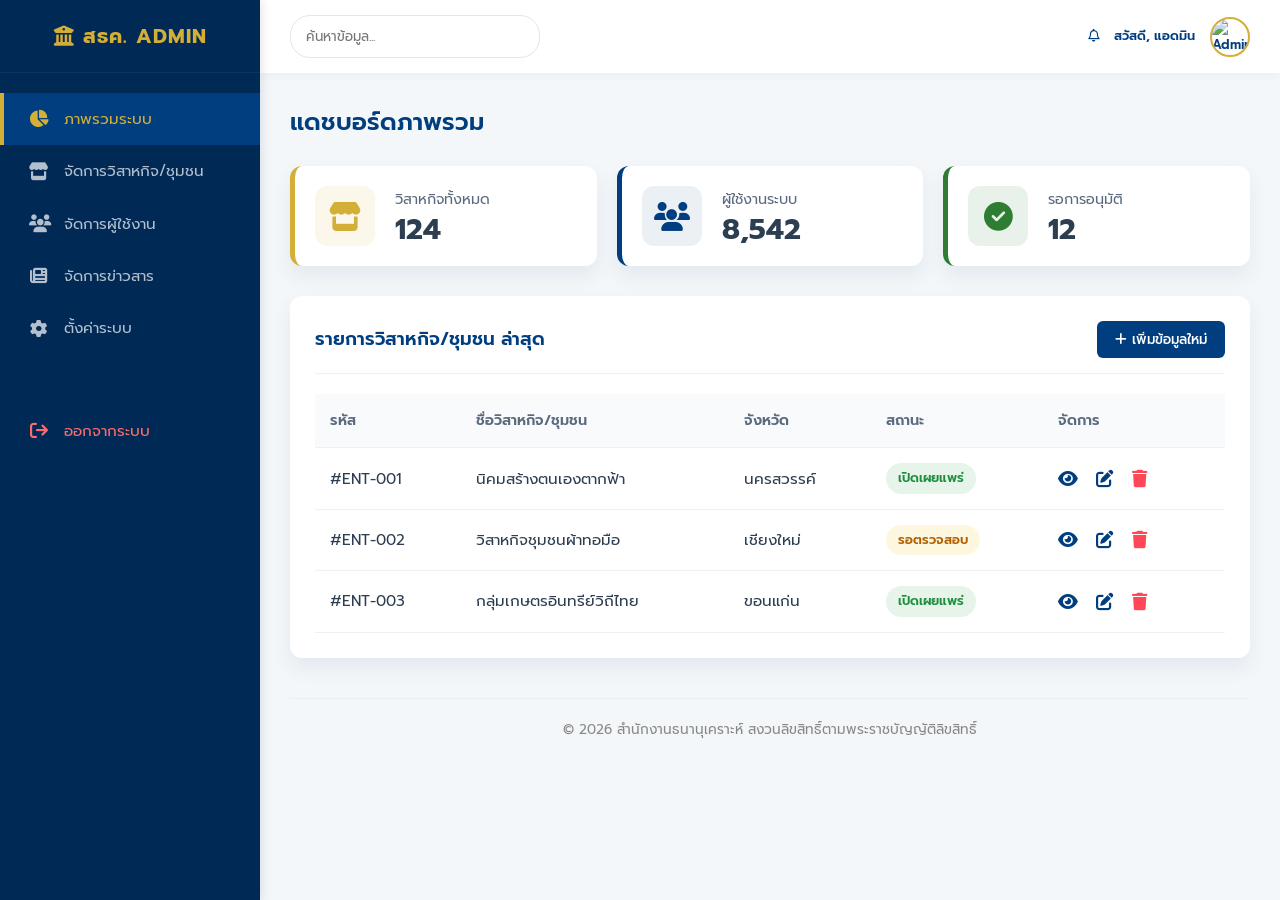
==== admin-dashboard.html @ c17fd08b "V3 ปรับหน้าให้ดูดีขึ้น เพิ่มหน้า Login เพิ่มหน้า admin" ====
<!DOCTYPE html>
<html lang="th">
<head>
    <meta charset="UTF-8">
    <meta name="viewport" content="width=device-width, initial-scale=1.0">
    <title>ระบบหลังบ้าน - สำนักงานธนานุเคราะห์</title>
    <link href="https://fonts.googleapis.com/css2?family=Prompt:wght@300;400;500;600;700&display=swap" rel="stylesheet">
    <link rel="stylesheet" href="https://cdnjs.cloudflare.com/ajax/libs/font-awesome/6.4.0/css/all.min.css">
    <link rel="stylesheet" href="style.css">
</head>
<body class="admin-body">

    <aside class="admin-sidebar">
        <div class="admin-brand">
            <i class="fa-solid fa-building-columns"></i> สธค. ADMIN
        </div>
        <nav class="admin-nav">
            <a href="#" class="active"><i class="fa-solid fa-chart-pie"></i> ภาพรวมระบบ</a>
            <a href="#"><i class="fa-solid fa-store"></i> จัดการวิสาหกิจ/ชุมชน</a>
            <a href="#"><i class="fa-solid fa-users"></i> จัดการผู้ใช้งาน</a>
            <a href="#"><i class="fa-solid fa-newspaper"></i> จัดการข่าวสาร</a>
            <a href="#"><i class="fa-solid fa-gear"></i> ตั้งค่าระบบ</a>
            <a href="index.html" style="margin-top: 50px; color: #ff6b6b;"><i class="fa-solid fa-arrow-right-from-bracket"></i> ออกจากระบบ</a>
        </nav>
    </aside>

    <main class="admin-main">
        
        <header class="admin-header">
            <div class="admin-search">
                <input type="text" placeholder="ค้นหาข้อมูล...">
            </div>
            <div class="admin-profile">
                <span><i class="fa-regular fa-bell"></i></span>
                <span>สวัสดี, แอดมิน</span>
                <img src="https://via.placeholder.com/150" alt="Admin Profile">
            </div>
        </header>

        <div class="admin-content">
            <h1 class="admin-page-title">แดชบอร์ดภาพรวม</h1>

            <div class="dash-cards">
                <div class="dash-card gold">
                    <div class="dash-card-icon">
                        <i class="fa-solid fa-store"></i>
                    </div>
                    <div class="dash-card-info">
                        <h4>วิสาหกิจทั้งหมด</h4>
                        <h2>124</h2>
                    </div>
                </div>
                
                <div class="dash-card">
                    <div class="dash-card-icon">
                        <i class="fa-solid fa-users"></i>
                    </div>
                    <div class="dash-card-info">
                        <h4>ผู้ใช้งานระบบ</h4>
                        <h2>8,542</h2>
                    </div>
                </div>

                <div class="dash-card green">
                    <div class="dash-card-icon">
                        <i class="fa-solid fa-check-circle"></i>
                    </div>
                    <div class="dash-card-info">
                        <h4>รอการอนุมัติ</h4>
                        <h2>12</h2>
                    </div>
                </div>
            </div>

            <div class="admin-panel">
                <div class="admin-panel-header">
                    <h3 class="admin-panel-title">รายการวิสาหกิจ/ชุมชน ล่าสุด</h3>
                    <button class="btn-primary"><i class="fa-solid fa-plus"></i> เพิ่มข้อมูลใหม่</button>
                </div>
                
                <table class="admin-table">
                    <thead>
                        <tr>
                            <th>รหัส</th>
                            <th>ชื่อวิสาหกิจ/ชุมชน</th>
                            <th>จังหวัด</th>
                            <th>สถานะ</th>
                            <th>จัดการ</th>
                        </tr>
                    </thead>
                    <tbody>
                        <tr>
                            <td>#ENT-001</td>
                            <td>นิคมสร้างตนเองตากฟ้า</td>
                            <td>นครสวรรค์</td>
                            <td><span class="status-badge status-active">เปิดเผยแพร่</span></td>
                            <td class="action-links">
                                <a href="#" title="ดูรายละเอียด"><i class="fa-solid fa-eye"></i></a>
                                <a href="#" title="แก้ไข"><i class="fa-solid fa-pen-to-square"></i></a>
                                <a href="#" title="ลบ" style="color: #ff4757;"><i class="fa-solid fa-trash"></i></a>
                            </td>
                        </tr>
                        <tr>
                            <td>#ENT-002</td>
                            <td>วิสาหกิจชุมชนผ้าทอมือ</td>
                            <td>เชียงใหม่</td>
                            <td><span class="status-badge status-pending">รอตรวจสอบ</span></td>
                            <td class="action-links">
                                <a href="#" title="ดูรายละเอียด"><i class="fa-solid fa-eye"></i></a>
                                <a href="#" title="แก้ไข"><i class="fa-solid fa-pen-to-square"></i></a>
                                <a href="#" title="ลบ" style="color: #ff4757;"><i class="fa-solid fa-trash"></i></a>
                            </td>
                        </tr>
                        <tr>
                            <td>#ENT-003</td>
                            <td>กลุ่มเกษตรอินทรีย์วิถีไทย</td>
                            <td>ขอนแก่น</td>
                            <td><span class="status-badge status-active">เปิดเผยแพร่</span></td>
                            <td class="action-links">
                                <a href="#" title="ดูรายละเอียด"><i class="fa-solid fa-eye"></i></a>
                                <a href="#" title="แก้ไข"><i class="fa-solid fa-pen-to-square"></i></a>
                                <a href="#" title="ลบ" style="color: #ff4757;"><i class="fa-solid fa-trash"></i></a>
                            </td>
                        </tr>
                    </tbody>
                </table>
            </div>

            <div style="text-align: center; padding-top: 20px; border-top: 1px solid #eee; margin-top: 40px; color: #888; font-size: 0.85rem;">
                &copy; 2026 สำนักงานธนานุเคราะห์ สงวนลิขสิทธิ์ตามพระราชบัญญัติลิขสิทธิ์
            </div>

        </div>
    </main>

</body>
</html>
---- style.css ----
/* style.css - V.2 Enhanced Design */

/* --- 1. Variables & Global Setup --- */
:root {
    /* Professional & Trustworthy Palette */
    --main-blue: #003e80;    /* Deeper, more corporate blue */
    --dark-blue: #002a55;    /* Darker shade for footer/contrast */
    --accent-gold: #d4af37;  /* Metallic gold instead of bright yellow */
    --accent-hover: #b39224; /* Darker gold for hover states */
    
    --text-dark: #2c3e50;    /* Soft dark gray instead of pure black */
    --text-gray: #5a6a7e;    /* Medium gray for secondary text */
    --light-bg: #f4f7f9;     /* Very light blue-gray background */
    --white: #ffffff;
    
    /* Shadows & Radius */
    --card-shadow: 0 10px 20px rgba(0, 62, 128, 0.08);
    --hover-shadow: 0 15px 30px rgba(0, 62, 128, 0.15);
    --border-radius: 12px;
}

html {
    font-size: 100%; /* Base size for rem calculation */
    scroll-behavior: smooth;
    transition: font-size 0.3s ease;
}

* {
    margin: 0;
    padding: 0;
    box-sizing: border-box;
}

body {
    font-family: 'Prompt', sans-serif;
    background-color: var(--light-bg);
    display: flex;
    flex-direction: column;
    min-height: 100vh;
    font-size: 1rem;
    color: var(--text-dark);
    line-height: 1.6; /* Improved readability */
}

a { 
    text-decoration: none; 
    transition: all 0.3s ease;
}
ul { list-style: none; }
img { max-width: 100%; height: auto; }

/* --- 2. Grid System & Utilities --- */
.container {
    max-width: 1200px;
    margin: 0 auto;
    padding: 0 20px; /* Increased padding */
    width: 100%;
}

.row-12 {
    display: grid;
    grid-template-columns: repeat(12, 1fr);
    gap: 30px; /* Increased gap for better spacing */
}

/* Column Utilities */
.col-3 { grid-column: span 3; }
.col-4, .col-md-4 { grid-column: span 4; }
.col-8 { grid-column: span 8; }
.col-12 { grid-column: span 12; }

@media (max-width: 992px) {
     /* Tablet adjustments */
    .col-md-4 { grid-column: span 6; }
}

@media (max-width: 768px) {
    /* Mobile adjustments */
    .col-3, .col-4, .col-md-4, .col-8 { grid-column: span 12; }
    
    .title-left { 
        text-align: left !important; 
        margin-bottom: 15px; 
        border-bottom: 2px solid var(--accent-gold); 
        padding-bottom: 15px; 
    }
}

/* --- 3. Header & Navigation --- */
header { 
    background-color: var(--dark-blue); 
    color: rgba(255,255,255,0.8); 
    padding: 10px 0; 
    font-size: 0.8rem; 
    font-weight: 300;
}

.top-header-flex, .top-bar-flex {
    display: flex;
    justify-content: flex-end; 
    align-items: center;
    gap: 20px; 
}

/* Font Resizer Buttons - Cleaner Look */
.font-resizer {
    display: inline-flex;
    gap: 8px;
    background: rgba(255,255,255,0.08);
    padding: 4px 10px;
    border-radius: 20px;
    align-items: center;
}

.font-resizer span { margin-right: 5px; color: rgba(255,255,255,0.6); }

.font-resizer button {
    background: transparent;
    border: 1px solid rgba(255,255,255,0.3);
    color: white;
    cursor: pointer;
    font-family: 'Prompt', sans-serif;
    width: 26px;
    height: 26px;
    border-radius: 50%; /* Circular buttons */
    display: flex;
    align-items: center;
    justify-content: center;
    font-size: 0.75rem;
    transition: 0.2s;
}

.font-resizer button:hover {
    background-color: var(--accent-gold);
    color: var(--dark-blue);
    border-color: var(--accent-gold);
    font-weight: bold;
}

.main-header { 
    background-color: var(--white); 
    padding: 20px 0; 
    box-shadow: 0 4px 15px rgba(0,0,0,0.05); /* Softer shadow */
    position: relative;
    z-index: 10;
}

.header-flex { display: flex; justify-content: space-between; align-items: center; }

.login-btn { 
    background-color: var(--accent-gold); 
    padding: 10px 25px; 
    border-radius: 30px; /* Pill shape */
    color: var(--dark-blue); 
    font-weight: 600; 
    font-size: 1rem;
    box-shadow: 0 4px 10px rgba(212, 175, 55, 0.3);
}
.login-btn:hover { 
    background-color: var(--accent-hover); 
    transform: translateY(-2px);
    box-shadow: 0 6px 15px rgba(212, 175, 55, 0.4);
}

/* Hero Section with Overlay */
.hero {
    position: relative;
    height: 380px;
}

.hero img { 
    width: 100%; 
    height: 100%; 
    object-fit: cover; 
    display: block;
}

/* Adding a dark overlay to make it look premium */
.hero::after {
    content: '';
    position: absolute;
    top: 0; left: 0; right: 0; bottom: 0;
    background: linear-gradient(to bottom, rgba(0,42,85,0.4), rgba(0,42,85,0.1));
}

.breadcrumb {
    text-align: center;
    padding: 20px 0;
    background: var(--white);
    border-bottom: 1px solid #eee;
    margin-bottom: 50px;
    font-size: 0.95rem;
    color: var(--text-gray);
    box-shadow: 0 2px 5px rgba(0,0,0,0.03);
}
.breadcrumb a { color: var(--main-blue); font-weight: 600; }
.breadcrumb a:hover { color: var(--accent-gold); }
.breadcrumb span.current {
    color: var(--text-dark);
    font-weight: normal;
}

/* --- 4. Content Components (Index Page) --- */
main { padding-bottom: 60px; }

.section-title {
    color: var(--main-blue);
    margin-bottom: 35px;
    font-size: 1.75rem; 
    font-weight: 600;
    position: relative;
    padding-bottom: 15px;
}
/* Decorative underline instead of left border */
.section-title::after {
    content: '';
    position: absolute;
    bottom: 0;
    left: 0;
    width: 60px;
    height: 4px;
    background: var(--accent-gold);
    border-radius: 2px;
}

.card {
    background: var(--white);
    border-radius: var(--border-radius);
    overflow: hidden;
    box-shadow: var(--card-shadow);
    display: flex;
    flex-direction: column;
    transition: all 0.4s ease;
    border: none; /* Removed border for cleaner look */
    height: 100%;
}

.card:hover { 
    transform: translateY(-8px); 
    box-shadow: var(--hover-shadow); 
}

.card-img-wrapper {
    height: 220px;
    overflow: hidden;
}

.card-img { 
    width: 100%; 
    height: 100%; 
    object-fit: cover; 
    transition: transform 0.5s ease;
}
.card:hover .card-img { transform: scale(1.08); }

.card-content { 
    padding: 25px; 
    flex-grow: 1; 
    display: flex;
    flex-direction: column;
    justify-content: space-between;
    border-top: 3px solid var(--accent-gold); /* Top accent border */
}

.card-title { 
    font-size: 1.25rem; 
    margin-bottom: 20px; 
    color: var(--main-blue); 
    font-weight: 600; 
    line-height: 1.4;
}

.read-more { 
    display: inline-block;
    color: var(--main-blue); 
    font-weight: 600; 
    font-size: 0.9rem; 
    padding: 8px 0;
    position: relative;
}

.read-more span { margin-left: 5px; transition: margin 0.3s; }
.read-more:hover { color: var(--accent-gold); }
.read-more:hover span { margin-left: 10px; }

/* --- 5. Content Components (Detail Page / Page2) --- */
.content-section { margin-bottom: 50px; }

.title-left {
    color: var(--main-blue);
    font-size: 1.5rem;
    font-weight: 700;
    text-align: right;
    padding-right: 30px;
    line-height: 1.4;
    border-right: 3px solid rgba(212, 175, 55, 0.3); /* Subtle divider */
}

.details-right {
    color: var(--text-dark);
    padding-left: 10px;
}

.details-right p.highlight { 
    color: var(--main-blue);
    font-weight: 600;
    font-size: 1.15rem;
    margin-bottom: 15px;
}

.bullet-list {
    margin-top: 30px;
    color: var(--text-gray);
    font-size: 1rem;
}

.bullet-list li {
    position: relative;
    padding-left: 35px;
    margin-bottom: 20px;
    line-height: 1.7;
}

/* Modern Checkmark Bullet */
.bullet-list li::before {
    content: '✓'; 
    position: absolute;
    left: 0;
    top: 2px;
    height: 24px;
    width: 24px;
    background-color: rgba(0, 62, 128, 0.1);
    color: var(--main-blue);
    border-radius: 50%;
    display: flex;
    align-items: center;
    justify-content: center;
    font-size: 0.9rem;
    font-weight: bold;
}

/* Gallery Enhanced */
.gallery-item {
    width: 100%;
    height: 200px;
    overflow: hidden;
    border-radius: var(--border-radius);
    box-shadow: var(--card-shadow);
    position: relative;
}

.gallery-item img {
    width: 100%;
    height: 100%;
    object-fit: cover;
    transition: transform 0.5s ease;
}

.gallery-item:hover img { transform: scale(1.1); }

.plus-btn {
    background-color: var(--white);
    display: flex;
    align-items: center;
    justify-content: center;
    cursor: pointer;
    transition: 0.3s;
    border: 2px dashed var(--main-blue);
}
.plus-btn:hover { background-color: rgba(0, 62, 128, 0.05); }

.plus-btn i {
    color: var(--main-blue);
    font-size: 3rem;
    font-weight: 300;
}

/* --- 6. Footer --- */
footer {
    background-color: var(--main-blue);
    color: rgba(255,255,255,0.9);
    padding: 60px 0 0;
    margin-top: auto;
}

footer h3 {
    font-size: 1.2rem;
    color: var(--white);
    margin-bottom: 25px;
    position: relative;
    padding-bottom: 10px;
}

footer h3::after {
    content: '';
    position: absolute;
    left: 0; bottom: 0;
    width: 40px; height: 3px;
    background-color: var(--accent-gold);
}

footer p, footer li {
    font-size: 0.9rem;
    line-height: 1.8;
    margin-bottom: 10px;
}

footer ul li { margin-bottom: 12px; }

footer a { 
    color: rgba(255,255,255,0.7); 
    display: inline-flex;
    align-items: center;
}
footer a::before {
    content: '›';
    margin-right: 8px;
    color: var(--accent-gold);
    font-size: 1.2rem;
    line-height: 1;
}

footer a:hover { color: var(--accent-gold); padding-left: 5px;}

.footer-bottom {
    background-color: var(--dark-blue);
    text-align: center;
    padding: 20px;
    font-size: 0.85rem;
    color: rgba(255,255,255,0.6);
    margin-top: 50px;
}

/* --- 7. Authentication Pages (Login/Register) --- */

.auth-wrapper {
    display: flex;
    align-items: center;
    justify-content: center;
    min-height: calc(100vh - 350px); /* Adjust based on header/footer size */
    padding: 60px 20px;
    background: linear-gradient(to bottom, var(--light-bg), #e6edf2);
}

.auth-box {
    background: var(--white);
    width: 100%;
    max-width: 450px;
    padding: 40px;
    border-radius: var(--border-radius);
    box-shadow: var(--hover-shadow);
    border-top: 4px solid var(--accent-gold);
}

.auth-header {
    text-align: center;
    margin-bottom: 30px;
}

.auth-header h2 {
    color: var(--main-blue);
    font-size: 1.75rem;
    font-weight: 600;
    margin-bottom: 10px;
}

.auth-header p {
    color: var(--text-gray);
    font-size: 0.95rem;
}

.form-group {
    margin-bottom: 20px;
}

.form-group label {
    display: block;
    margin-bottom: 8px;
    color: var(--text-dark);
    font-weight: 600;
    font-size: 0.95rem;
}

.form-control {
    width: 100%;
    padding: 12px 15px;
    border: 1px solid #d1d9e6;
    border-radius: 8px;
    font-family: 'Prompt', sans-serif;
    font-size: 1rem;
    color: var(--text-dark);
    transition: all 0.3s ease;
    background-color: #f8fafc;
}

.form-control:focus {
    outline: none;
    border-color: var(--main-blue);
    background-color: var(--white);
    box-shadow: 0 0 0 3px rgba(0, 62, 128, 0.1);
}

.form-options {
    display: flex;
    justify-content: space-between;
    align-items: center;
    margin-bottom: 25px;
    font-size: 0.9rem;
}

.checkbox-group {
    display: flex;
    align-items: center;
    gap: 8px;
    cursor: pointer;
    color: var(--text-gray);
}

.forgot-password {
    color: var(--main-blue);
    font-weight: 600;
}

.forgot-password:hover {
    color: var(--accent-gold);
    text-decoration: underline;
}

.btn-submit {
    width: 100%;
    background-color: var(--main-blue);
    color: var(--white);
    border: none;
    padding: 14px;
    font-size: 1.1rem;
    font-weight: 600;
    border-radius: 8px;
    cursor: pointer;
    transition: all 0.3s ease;
    font-family: 'Prompt', sans-serif;
    box-shadow: 0 4px 10px rgba(0, 62, 128, 0.2);
}

.btn-submit:hover {
    background-color: var(--dark-blue);
    transform: translateY(-2px);
    box-shadow: 0 6px 15px rgba(0, 62, 128, 0.3);
}

.auth-footer {
    text-align: center;
    margin-top: 25px;
    font-size: 0.95rem;
    color: var(--text-gray);
    border-top: 1px solid #eee;
    padding-top: 20px;
}

.auth-footer a {
    color: var(--accent-gold);
    font-weight: 600;
    margin-left: 5px;
}

.auth-footer a:hover {
    color: var(--accent-hover);
    text-decoration: underline;
}
/* --- 8. Backend / Admin Dashboard --- */

/* โครงสร้างหลักของหน้า Admin */
.admin-body {
    background-color: var(--light-bg);
    margin: 0;
    padding: 0;
    display: flex;
    flex-direction: row; /* เพิ่มบรรทัดนี้เพื่อบังคับให้แบ่งซ้าย-ขวา */
    height: 100vh;
    overflow: hidden;
}

/* แถบเมนูด้านข้าง (Sidebar) */
.admin-sidebar {
    width: 260px;
    background-color: var(--dark-blue);
    color: var(--white);
    display: flex;
    flex-direction: column;
    transition: all 0.3s ease;
    box-shadow: 2px 0 10px rgba(0,0,0,0.1);
    z-index: 20;
}

.admin-brand {
    padding: 20px;
    text-align: center;
    border-bottom: 1px solid rgba(255,255,255,0.05);
    font-size: 1.25rem;
    font-weight: 700;
    color: var(--accent-gold);
    letter-spacing: 1px;
}

.admin-nav {
    flex: 1;
    padding: 20px 0;
    overflow-y: auto;
}

.admin-nav a {
    display: flex;
    align-items: center;
    padding: 14px 25px;
    color: rgba(255,255,255,0.7);
    transition: 0.3s;
    font-size: 0.95rem;
    border-left: 4px solid transparent;
}

.admin-nav a i {
    margin-right: 15px;
    font-size: 1.1rem;
    width: 20px;
    text-align: center;
}

.admin-nav a:hover, .admin-nav a.active {
    background-color: var(--main-blue);
    color: var(--accent-gold);
    border-left: 4px solid var(--accent-gold);
}

/* พื้นที่เนื้อหาหลัก */
.admin-main {
    flex: 1;
    display: flex;
    flex-direction: column;
    overflow: hidden;
}

/* แถบ Header ด้านบนของ Admin */
.admin-header {
    background: var(--white);
    padding: 15px 30px;
    display: flex;
    justify-content: space-between;
    align-items: center;
    box-shadow: 0 2px 10px rgba(0, 62, 128, 0.05);
    z-index: 10;
}

.admin-search input {
    padding: 10px 15px;
    border: 1px solid #e0e6ed;
    border-radius: 20px;
    width: 250px;
    font-family: 'Prompt', sans-serif;
    outline: none;
    transition: 0.3s;
}
.admin-search input:focus { border-color: var(--main-blue); }

.admin-profile {
    display: flex;
    align-items: center;
    gap: 15px;
    font-weight: 600;
    color: var(--main-blue);
    cursor: pointer;
}

.admin-profile img {
    width: 40px;
    height: 40px;
    border-radius: 50%;
    object-fit: cover;
    border: 2px solid var(--accent-gold);
}

/* ส่วนแสดงผลข้อมูล (Content Area) */
.admin-content {
    flex: 1;
    padding: 30px;
    overflow-y: auto;
}

.admin-page-title {
    margin-bottom: 25px;
    color: var(--main-blue);
    font-size: 1.5rem;
    font-weight: 600;
}

/* การ์ดสรุปผล (Dashboard Cards) */
.dash-cards {
    display: grid;
    grid-template-columns: repeat(auto-fit, minmax(240px, 1fr));
    gap: 20px;
    margin-bottom: 30px;
}

.dash-card {
    background: var(--white);
    border-radius: var(--border-radius);
    padding: 20px;
    box-shadow: var(--card-shadow);
    display: flex;
    align-items: center;
    border-left: 5px solid var(--main-blue);
    transition: 0.3s;
}

.dash-card:hover { transform: translateY(-5px); }
.dash-card.gold { border-left-color: var(--accent-gold); }
.dash-card.green { border-left-color: #2e7d32; }

.dash-card-icon {
    width: 60px;
    height: 60px;
    border-radius: 12px;
    background: rgba(0, 62, 128, 0.08);
    color: var(--main-blue);
    display: flex;
    justify-content: center;
    align-items: center;
    font-size: 1.8rem;
    margin-right: 20px;
}

.dash-card.gold .dash-card-icon { background: rgba(212, 175, 55, 0.1); color: var(--accent-gold); }
.dash-card.green .dash-card-icon { background: rgba(46, 125, 50, 0.1); color: #2e7d32; }

.dash-card-info h4 { color: var(--text-gray); font-size: 0.9rem; margin-bottom: 5px; font-weight: 400; }
.dash-card-info h2 { color: var(--text-dark); font-size: 1.8rem; font-weight: 700; line-height: 1; }

/* ตารางข้อมูล (Data Table) */
.admin-panel {
    background: var(--white);
    border-radius: var(--border-radius);
    padding: 25px;
    box-shadow: var(--card-shadow);
    margin-bottom: 30px;
}

.admin-panel-header {
    display: flex;
    justify-content: space-between;
    align-items: center;
    margin-bottom: 20px;
    padding-bottom: 15px;
    border-bottom: 1px solid #f0f0f0;
}

.admin-panel-title { font-size: 1.15rem; font-weight: 600; color: var(--main-blue); }

.btn-primary {
    background: var(--main-blue);
    color: var(--white);
    border: none;
    padding: 8px 18px;
    border-radius: 6px;
    cursor: pointer;
    transition: 0.3s;
    font-family: 'Prompt', sans-serif;
    font-weight: 500;
}
.btn-primary:hover { background: var(--dark-blue); box-shadow: 0 4px 8px rgba(0,0,0,0.1); }

.admin-table { width: 100%; border-collapse: collapse; }
.admin-table th, .admin-table td { padding: 15px 15px; text-align: left; border-bottom: 1px solid #f0f0f0; }
.admin-table th { background-color: #f8fafc; color: var(--text-gray); font-weight: 600; font-size: 0.9rem; }
.admin-table td { color: var(--text-dark); font-size: 0.95rem; }
.admin-table tbody tr:hover { background-color: #f8fafc; }

/* ป้ายสถานะ */
.status-badge { padding: 5px 12px; border-radius: 20px; font-size: 0.8rem; font-weight: 600; display: inline-block;}
.status-active { background: #e6f4ea; color: #1e8e3e; }
.status-pending { background: #fef7e0; color: #b06000; }

.action-links a { 
    color: var(--main-blue); 
    margin-right: 12px; 
    transition: 0.2s; 
    font-size: 1.1rem;
}
.action-links a:hover { color: var(--accent-gold); }
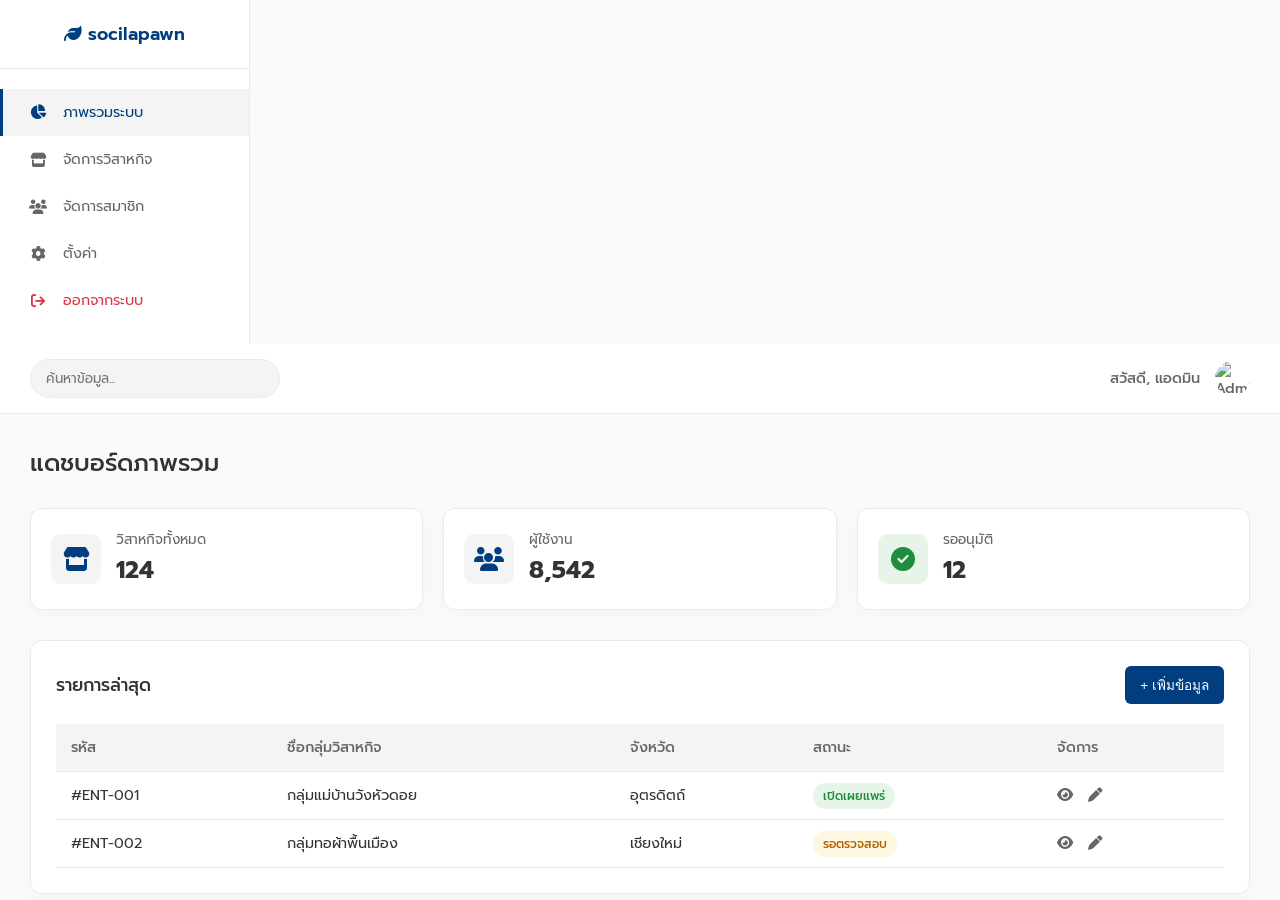
==== commit a8e10c9f: "ปรับปรุงวันที่ 5/03/69 นำข้อมูลจริงใส่ ปรับให้ดูสะอาดตาขึ้น" ====
--- a/admin-dashboard.html
+++ b/admin-dashboard.html
@@ -3,8 +3,8 @@
 <head>
     <meta charset="UTF-8">
     <meta name="viewport" content="width=device-width, initial-scale=1.0">
-    <title>ระบบหลังบ้าน - สำนักงานธนานุเคราะห์</title>
-    <link href="https://fonts.googleapis.com/css2?family=Prompt:wght@300;400;500;600;700&display=swap" rel="stylesheet">
+    <title>ระบบหลังบ้าน - แพลตฟอร์มเพื่อสังคม</title>
+    <link href="https://fonts.googleapis.com/css2?family=Prompt:wght@300;400;500;600&display=swap" rel="stylesheet">
     <link rel="stylesheet" href="https://cdnjs.cloudflare.com/ajax/libs/font-awesome/6.4.0/css/all.min.css">
     <link rel="stylesheet" href="style.css">
 </head>
@@ -12,39 +12,34 @@
 
     <aside class="admin-sidebar">
         <div class="admin-brand">
-            <i class="fa-solid fa-building-columns"></i> สธค. ADMIN
+            <i class="fa-solid fa-leaf"></i> socilapawn
         </div>
         <nav class="admin-nav">
             <a href="#" class="active"><i class="fa-solid fa-chart-pie"></i> ภาพรวมระบบ</a>
-            <a href="#"><i class="fa-solid fa-store"></i> จัดการวิสาหกิจ/ชุมชน</a>
-            <a href="#"><i class="fa-solid fa-users"></i> จัดการผู้ใช้งาน</a>
-            <a href="#"><i class="fa-solid fa-newspaper"></i> จัดการข่าวสาร</a>
-            <a href="#"><i class="fa-solid fa-gear"></i> ตั้งค่าระบบ</a>
-            <a href="index.html" style="margin-top: 50px; color: #ff6b6b;"><i class="fa-solid fa-arrow-right-from-bracket"></i> ออกจากระบบ</a>
+            <a href="#"><i class="fa-solid fa-store"></i> จัดการวิสาหกิจ</a>
+            <a href="#"><i class="fa-solid fa-users"></i> จัดการสมาชิก</a>
+            <a href="#"><i class="fa-solid fa-gear"></i> ตั้งค่า</a>
+            <a href="index.html" style="margin-top: auto; color: #dc3545;"><i class="fa-solid fa-arrow-right-from-bracket"></i> ออกจากระบบ</a>
         </nav>
     </aside>
 
     <main class="admin-main">
-        
         <header class="admin-header">
             <div class="admin-search">
                 <input type="text" placeholder="ค้นหาข้อมูล...">
             </div>
             <div class="admin-profile">
-                <span><i class="fa-regular fa-bell"></i></span>
                 <span>สวัสดี, แอดมิน</span>
-                <img src="https://via.placeholder.com/150" alt="Admin Profile">
+                <img src="https://via.placeholder.com/150" alt="Admin">
             </div>
         </header>
 
         <div class="admin-content">
-            <h1 class="admin-page-title">แดชบอร์ดภาพรวม</h1>
+            <h2 style="margin-bottom: 25px; color: var(--text-dark); font-weight: 500;">แดชบอร์ดภาพรวม</h2>
 
             <div class="dash-cards">
-                <div class="dash-card gold">
-                    <div class="dash-card-icon">
-                        <i class="fa-solid fa-store"></i>
-                    </div>
+                <div class="dash-card">
+                    <div class="dash-card-icon"><i class="fa-solid fa-store"></i></div>
                     <div class="dash-card-info">
                         <h4>วิสาหกิจทั้งหมด</h4>
                         <h2>124</h2>
@@ -52,21 +47,17 @@
                 </div>
                 
                 <div class="dash-card">
-                    <div class="dash-card-icon">
-                        <i class="fa-solid fa-users"></i>
-                    </div>
+                    <div class="dash-card-icon"><i class="fa-solid fa-users"></i></div>
                     <div class="dash-card-info">
-                        <h4>ผู้ใช้งานระบบ</h4>
+                        <h4>ผู้ใช้งาน</h4>
                         <h2>8,542</h2>
                     </div>
                 </div>
 
-                <div class="dash-card green">
-                    <div class="dash-card-icon">
-                        <i class="fa-solid fa-check-circle"></i>
-                    </div>
+                <div class="dash-card">
+                    <div class="dash-card-icon" style="color: #1e8e3e; background: #e6f4ea;"><i class="fa-solid fa-check-circle"></i></div>
                     <div class="dash-card-info">
-                        <h4>รอการอนุมัติ</h4>
+                        <h4>รออนุมัติ</h4>
                         <h2>12</h2>
                     </div>
                 </div>
@@ -74,15 +65,15 @@
 
             <div class="admin-panel">
                 <div class="admin-panel-header">
-                    <h3 class="admin-panel-title">รายการวิสาหกิจ/ชุมชน ล่าสุด</h3>
-                    <button class="btn-primary"><i class="fa-solid fa-plus"></i> เพิ่มข้อมูลใหม่</button>
+                    <h3 style="font-size: 1.1rem; font-weight: 500;">รายการล่าสุด</h3>
+                    <button class="btn-primary">+ เพิ่มข้อมูล</button>
                 </div>
                 
                 <table class="admin-table">
                     <thead>
                         <tr>
                             <th>รหัส</th>
-                            <th>ชื่อวิสาหกิจ/ชุมชน</th>
+                            <th>ชื่อกลุ่มวิสาหกิจ</th>
                             <th>จังหวัด</th>
                             <th>สถานะ</th>
                             <th>จัดการ</th>
@@ -91,45 +82,27 @@
                     <tbody>
                         <tr>
                             <td>#ENT-001</td>
-                            <td>นิคมสร้างตนเองตากฟ้า</td>
-                            <td>นครสวรรค์</td>
+                            <td>กลุ่มแม่บ้านวังหัวดอย</td>
+                            <td>อุตรดิตถ์</td>
                             <td><span class="status-badge status-active">เปิดเผยแพร่</span></td>
                             <td class="action-links">
-                                <a href="#" title="ดูรายละเอียด"><i class="fa-solid fa-eye"></i></a>
-                                <a href="#" title="แก้ไข"><i class="fa-solid fa-pen-to-square"></i></a>
-                                <a href="#" title="ลบ" style="color: #ff4757;"><i class="fa-solid fa-trash"></i></a>
+                                <a href="page2.html" title="ดู"><i class="fa-solid fa-eye"></i></a>
+                                <a href="#" title="แก้ไข"><i class="fa-solid fa-pen"></i></a>
                             </td>
                         </tr>
                         <tr>
                             <td>#ENT-002</td>
-                            <td>วิสาหกิจชุมชนผ้าทอมือ</td>
+                            <td>กลุ่มทอผ้าพื้นเมือง</td>
                             <td>เชียงใหม่</td>
                             <td><span class="status-badge status-pending">รอตรวจสอบ</span></td>
                             <td class="action-links">
-                                <a href="#" title="ดูรายละเอียด"><i class="fa-solid fa-eye"></i></a>
-                                <a href="#" title="แก้ไข"><i class="fa-solid fa-pen-to-square"></i></a>
-                                <a href="#" title="ลบ" style="color: #ff4757;"><i class="fa-solid fa-trash"></i></a>
-                            </td>
-                        </tr>
-                        <tr>
-                            <td>#ENT-003</td>
-                            <td>กลุ่มเกษตรอินทรีย์วิถีไทย</td>
-                            <td>ขอนแก่น</td>
-                            <td><span class="status-badge status-active">เปิดเผยแพร่</span></td>
-                            <td class="action-links">
-                                <a href="#" title="ดูรายละเอียด"><i class="fa-solid fa-eye"></i></a>
-                                <a href="#" title="แก้ไข"><i class="fa-solid fa-pen-to-square"></i></a>
-                                <a href="#" title="ลบ" style="color: #ff4757;"><i class="fa-solid fa-trash"></i></a>
+                                <a href="#" title="ดู"><i class="fa-solid fa-eye"></i></a>
+                                <a href="#" title="แก้ไข"><i class="fa-solid fa-pen"></i></a>
                             </td>
                         </tr>
                     </tbody>
                 </table>
             </div>
-
-            <div style="text-align: center; padding-top: 20px; border-top: 1px solid #eee; margin-top: 40px; color: #888; font-size: 0.85rem;">
-                &copy; 2026 สำนักงานธนานุเคราะห์ สงวนลิขสิทธิ์ตามพระราชบัญญัติลิขสิทธิ์
-            </div>
-
         </div>
     </main>
 
--- a/style.css
+++ b/style.css
@@ -1,786 +1,136 @@
-/* style.css - V.2 Enhanced Design */
+/* style.css - Minimalist & Unified Design */
 
-/* --- 1. Variables & Global Setup --- */
 :root {
-    /* Professional & Trustworthy Palette */
-    --main-blue: #003e80;    /* Deeper, more corporate blue */
-    --dark-blue: #002a55;    /* Darker shade for footer/contrast */
-    --accent-gold: #d4af37;  /* Metallic gold instead of bright yellow */
-    --accent-hover: #b39224; /* Darker gold for hover states */
-    
-    --text-dark: #2c3e50;    /* Soft dark gray instead of pure black */
-    --text-gray: #5a6a7e;    /* Medium gray for secondary text */
-    --light-bg: #f4f7f9;     /* Very light blue-gray background */
+    --main-blue: #003e80;    
+    --dark-blue: #002a55;    
+    --accent-gold: #d4af37;  
+    --accent-hover: #b39224; 
+    --text-dark: #333333;    
+    --text-gray: #666666;    
+    --light-bg: #fafafa;     
     --white: #ffffff;
-    
-    /* Shadows & Radius */
-    --card-shadow: 0 10px 20px rgba(0, 62, 128, 0.08);
-    --hover-shadow: 0 15px 30px rgba(0, 62, 128, 0.15);
+    --border-light: #eaeaea;
+    --accent-light: #f4f4f5;
+    --card-shadow: 0 4px 20px rgba(0,0,0,0.03);
+    --hover-shadow: 0 10px 30px rgba(0,0,0,0.08);
     --border-radius: 12px;
 }
 
-html {
-    font-size: 100%; /* Base size for rem calculation */
-    scroll-behavior: smooth;
-    transition: font-size 0.3s ease;
-}
+html { font-size: 100%; scroll-behavior: smooth; transition: font-size 0.3s ease; }
+* { margin: 0; padding: 0; box-sizing: border-box; }
+body { font-family: 'Prompt', sans-serif; background-color: var(--light-bg); display: flex; flex-direction: column; min-height: 100vh; font-size: 1rem; color: var(--text-dark); line-height: 1.6; }
+a { text-decoration: none; transition: all 0.3s ease; }
+ul { list-style: none; }
+img { max-width: 100%; height: auto; display: block; }
 
-* {
-    margin: 0;
-    padding: 0;
-    box-sizing: border-box;
-}
+/* --- Grid System --- */
+.container { max-width: 1100px; margin: 0 auto; padding: 0 20px; width: 100%; }
+.row-12 { display: grid; grid-template-columns: repeat(12, 1fr); gap: 30px; }
+.col-3 { grid-column: span 3; } .col-4 { grid-column: span 4; } .col-8 { grid-column: span 8; } .col-12 { grid-column: span 12; }
+@media (max-width: 992px) { .col-4 { grid-column: span 6; } }
+@media (max-width: 768px) { .col-3, .col-4, .col-8 { grid-column: span 12; } }
 
-body {
-    font-family: 'Prompt', sans-serif;
-    background-color: var(--light-bg);
-    display: flex;
-    flex-direction: column;
-    min-height: 100vh;
-    font-size: 1rem;
-    color: var(--text-dark);
-    line-height: 1.6; /* Improved readability */
-}
+/* --- Header & Nav --- */
+header { background-color: var(--white); border-bottom: 1px solid var(--border-light); padding: 10px 0; font-size: 0.85rem; color: var(--text-gray); }
+.top-header-flex { display: flex; justify-content: space-between; align-items: center; gap: 20px; flex-wrap: wrap; }
+.font-resizer { display: inline-flex; gap: 8px; background: var(--accent-light); padding: 4px 10px; border-radius: 20px; align-items: center; }
+.font-resizer button { background: var(--white); border: 1px solid var(--border-light); color: var(--text-dark); cursor: pointer; font-family: 'Prompt', sans-serif; width: 26px; height: 26px; border-radius: 50%; font-size: 0.75rem; transition: 0.2s; }
+.font-resizer button:hover { background-color: var(--main-blue); color: var(--white); border-color: var(--main-blue); }
+.main-header { background-color: var(--white); padding: 15px 0; box-shadow: 0 2px 10px rgba(0,0,0,0.02); position: relative; z-index: 10; border-bottom: 1px solid var(--border-light); }
+.header-flex { display: flex; justify-content: space-between; align-items: center; }
+.login-btn { background-color: var(--accent-light); padding: 8px 20px; border-radius: 30px; color: var(--main-blue); font-weight: 500; font-size: 0.95rem; }
+.login-btn:hover { background-color: var(--main-blue); color: var(--white); }
 
-a { 
-    text-decoration: none; 
-    transition: all 0.3s ease;
-}
-ul { list-style: none; }
-img { max-width: 100%; height: auto; }
+/* --- Hero & Breadcrumb --- */
+.hero { position: relative; height: 350px; }
+.hero img { width: 100%; height: 100%; object-fit: cover; }
+.breadcrumb { padding: 20px 0; font-size: 0.9rem; color: var(--text-gray); max-width: 1100px; margin: 0 auto 20px; }
+.breadcrumb a { color: var(--main-blue); font-weight: 500; }
+.breadcrumb a:hover { color: var(--accent-gold); }
+.breadcrumb span.current { color: var(--text-dark); }
 
-/* --- 2. Grid System & Utilities --- */
-.container {
-    max-width: 1200px;
-    margin: 0 auto;
-    padding: 0 20px; /* Increased padding */
-    width: 100%;
-}
+/* --- Index Cards --- */
+.section-title { color: var(--main-blue); margin-bottom: 30px; font-size: 1.6rem; font-weight: 600; border-bottom: 2px solid var(--border-light); padding-bottom: 15px; }
+.card { background: var(--white); border-radius: 16px; overflow: hidden; box-shadow: var(--card-shadow); display: flex; flex-direction: column; transition: all 0.3s ease; border: 1px solid var(--border-light); }
+.card:hover { transform: translateY(-5px); box-shadow: var(--hover-shadow); }
+.card-img-wrapper { height: 200px; overflow: hidden; }
+.card-img { width: 100%; height: 100%; object-fit: cover; transition: transform 0.5s ease; }
+.card:hover .card-img { transform: scale(1.05); }
+.card-content { padding: 20px; flex-grow: 1; display: flex; flex-direction: column; justify-content: space-between; }
+.card-title { font-size: 1.15rem; margin-bottom: 15px; color: var(--text-dark); font-weight: 600; }
+.read-more { color: var(--main-blue); font-weight: 500; font-size: 0.9rem; }
+.read-more:hover { color: var(--accent-gold); }
 
-.row-12 {
-    display: grid;
-    grid-template-columns: repeat(12, 1fr);
-    gap: 30px; /* Increased gap for better spacing */
-}
+/* --- Page 2 (Details) --- */
+.content-card { background: var(--white); border-radius: 16px; padding: 40px; box-shadow: var(--card-shadow); display: flex; flex-wrap: wrap; gap: 40px; margin-bottom: 40px; border: 1px solid var(--border-light); }
+.title-left { flex: 1; min-width: 250px; font-size: 1.5rem; font-weight: 600; color: var(--main-blue); border-right: 1px solid var(--border-light); padding-right: 30px; line-height: 1.4; }
+.details-right { flex: 2; min-width: 300px; }
+.info-grid { display: grid; grid-template-columns: repeat(auto-fit, minmax(200px, 1fr)); gap: 15px; margin-bottom: 30px; }
+.highlight { background: var(--accent-light); padding: 15px 20px; border-radius: 8px; font-size: 0.95rem; margin: 0; color: var(--text-dark); }
+.highlight strong { color: var(--main-blue); }
+.clean-list { list-style: none; padding: 0; margin: 0; }
+.clean-list > li { margin-bottom: 20px; }
+.sub-list { list-style: none; padding-left: 20px; margin-top: 10px; border-left: 2px solid var(--border-light); }
+.sub-list li { position: relative; margin-bottom: 10px; color: var(--text-gray); font-size: 0.95rem; }
+.sub-list li::before { content: "—"; position: absolute; left: -20px; color: #ccc; }
+.gallery-grid { display: grid; grid-template-columns: repeat(auto-fill, minmax(200px, 1fr)); gap: 20px; margin-bottom: 60px; }
+.gallery-item { width: 100%; aspect-ratio: 1/1; overflow: hidden; border-radius: 12px; position: relative; border: 1px solid var(--border-light); }
+.gallery-item img { width: 100%; height: 100%; object-fit: cover; transition: transform 0.3s ease; }
+.gallery-item:hover img { transform: scale(1.03); }
+.gallery-item.plus-btn { display: flex; align-items: center; justify-content: center; background: var(--accent-light); cursor: pointer; border: none; }
+@media (max-width: 768px) { .content-card { padding: 25px; flex-direction: column; gap: 20px; } .title-left { border-right: none; border-bottom: 1px solid var(--border-light); padding-right: 0; padding-bottom: 20px; } }
 
-/* Column Utilities */
-.col-3 { grid-column: span 3; }
-.col-4, .col-md-4 { grid-column: span 4; }
-.col-8 { grid-column: span 8; }
-.col-12 { grid-column: span 12; }
+/* --- Footer --- */
+footer { background-color: #ffffff; border-top: 1px solid var(--border-light); padding: 50px 0 0; margin-top: auto; }
+.footer-grid { display: grid; grid-template-columns: repeat(auto-fit, minmax(250px, 1fr)); gap: 40px; margin-bottom: 40px; }
+footer h3 { font-size: 1.1rem; color: var(--main-blue); margin-bottom: 20px; }
+footer p, footer li { font-size: 0.9rem; color: var(--text-gray); line-height: 1.8; margin-bottom: 10px; }
+footer ul li { margin-bottom: 10px; }
+footer a { color: var(--text-gray); }
+footer a:hover { color: var(--main-blue); text-decoration: underline; }
+.footer-bottom { background-color: var(--accent-light); text-align: center; padding: 20px; font-size: 0.85rem; color: var(--text-gray); }
 
-@media (max-width: 992px) {
-     /* Tablet adjustments */
-    .col-md-4 { grid-column: span 6; }
-}
+/* --- Auth (Login) --- */
+.auth-wrapper { display: flex; align-items: center; justify-content: center; min-height: calc(100vh - 250px); padding: 40px 20px; }
+.auth-box { background: var(--white); width: 100%; max-width: 420px; padding: 40px; border-radius: 16px; box-shadow: var(--card-shadow); border: 1px solid var(--border-light); }
+.auth-header { text-align: center; margin-bottom: 30px; }
+.auth-header h2 { color: var(--main-blue); font-size: 1.5rem; font-weight: 600; margin-bottom: 5px; }
+.form-group { margin-bottom: 20px; }
+.form-group label { display: block; margin-bottom: 8px; font-weight: 500; font-size: 0.9rem; }
+.form-control { width: 100%; padding: 12px 15px; border: 1px solid var(--border-light); border-radius: 8px; font-family: 'Prompt', sans-serif; background-color: var(--accent-light); transition: 0.3s; }
+.form-control:focus { outline: none; border-color: var(--main-blue); background-color: var(--white); }
+.form-options { display: flex; justify-content: space-between; font-size: 0.85rem; margin-bottom: 25px; }
+.btn-submit { width: 100%; background-color: var(--main-blue); color: var(--white); border: none; padding: 12px; font-size: 1rem; border-radius: 8px; cursor: pointer; transition: 0.3s; font-family: 'Prompt', sans-serif; }
+.btn-submit:hover { background-color: var(--dark-blue); }
+.auth-footer { text-align: center; margin-top: 20px; font-size: 0.85rem; color: var(--text-gray); }
 
-@media (max-width: 768px) {
-    /* Mobile adjustments */
-    .col-3, .col-4, .col-md-4, .col-8 { grid-column: span 12; }
-    
-    .title-left { 
-        text-align: left !important; 
-        margin-bottom: 15px; 
-        border-bottom: 2px solid var(--accent-gold); 
-        padding-bottom: 15px; 
-    }
-}
-
-/* --- 3. Header & Navigation --- */
-header { 
-    background-color: var(--dark-blue); 
-    color: rgba(255,255,255,0.8); 
-    padding: 10px 0; 
-    font-size: 0.8rem; 
-    font-weight: 300;
-}
-
-.top-header-flex, .top-bar-flex {
-    display: flex;
-    justify-content: flex-end; 
-    align-items: center;
-    gap: 20px; 
-}
-
-/* Font Resizer Buttons - Cleaner Look */
-.font-resizer {
-    display: inline-flex;
-    gap: 8px;
-    background: rgba(255,255,255,0.08);
-    padding: 4px 10px;
-    border-radius: 20px;
-    align-items: center;
-}
-
-.font-resizer span { margin-right: 5px; color: rgba(255,255,255,0.6); }
-
-.font-resizer button {
-    background: transparent;
-    border: 1px solid rgba(255,255,255,0.3);
-    color: white;
-    cursor: pointer;
-    font-family: 'Prompt', sans-serif;
-    width: 26px;
-    height: 26px;
-    border-radius: 50%; /* Circular buttons */
-    display: flex;
-    align-items: center;
-    justify-content: center;
-    font-size: 0.75rem;
-    transition: 0.2s;
-}
-
-.font-resizer button:hover {
-    background-color: var(--accent-gold);
-    color: var(--dark-blue);
-    border-color: var(--accent-gold);
-    font-weight: bold;
-}
-
-.main-header { 
-    background-color: var(--white); 
-    padding: 20px 0; 
-    box-shadow: 0 4px 15px rgba(0,0,0,0.05); /* Softer shadow */
-    position: relative;
-    z-index: 10;
-}
-
-.header-flex { display: flex; justify-content: space-between; align-items: center; }
-
-.login-btn { 
-    background-color: var(--accent-gold); 
-    padding: 10px 25px; 
-    border-radius: 30px; /* Pill shape */
-    color: var(--dark-blue); 
-    font-weight: 600; 
-    font-size: 1rem;
-    box-shadow: 0 4px 10px rgba(212, 175, 55, 0.3);
-}
-.login-btn:hover { 
-    background-color: var(--accent-hover); 
-    transform: translateY(-2px);
-    box-shadow: 0 6px 15px rgba(212, 175, 55, 0.4);
-}
-
-/* Hero Section with Overlay */
-.hero {
-    position: relative;
-    height: 380px;
-}
-
-.hero img { 
-    width: 100%; 
-    height: 100%; 
-    object-fit: cover; 
-    display: block;
-}
-
-/* Adding a dark overlay to make it look premium */
-.hero::after {
-    content: '';
-    position: absolute;
-    top: 0; left: 0; right: 0; bottom: 0;
-    background: linear-gradient(to bottom, rgba(0,42,85,0.4), rgba(0,42,85,0.1));
-}
-
-.breadcrumb {
-    text-align: center;
-    padding: 20px 0;
-    background: var(--white);
-    border-bottom: 1px solid #eee;
-    margin-bottom: 50px;
-    font-size: 0.95rem;
-    color: var(--text-gray);
-    box-shadow: 0 2px 5px rgba(0,0,0,0.03);
-}
-.breadcrumb a { color: var(--main-blue); font-weight: 600; }
-.breadcrumb a:hover { color: var(--accent-gold); }
-.breadcrumb span.current {
-    color: var(--text-dark);
-    font-weight: normal;
-}
-
-/* --- 4. Content Components (Index Page) --- */
-main { padding-bottom: 60px; }
-
-.section-title {
-    color: var(--main-blue);
-    margin-bottom: 35px;
-    font-size: 1.75rem; 
-    font-weight: 600;
-    position: relative;
-    padding-bottom: 15px;
-}
-/* Decorative underline instead of left border */
-.section-title::after {
-    content: '';
-    position: absolute;
-    bottom: 0;
-    left: 0;
-    width: 60px;
-    height: 4px;
-    background: var(--accent-gold);
-    border-radius: 2px;
-}
-
-.card {
-    background: var(--white);
-    border-radius: var(--border-radius);
-    overflow: hidden;
-    box-shadow: var(--card-shadow);
-    display: flex;
-    flex-direction: column;
-    transition: all 0.4s ease;
-    border: none; /* Removed border for cleaner look */
-    height: 100%;
-}
-
-.card:hover { 
-    transform: translateY(-8px); 
-    box-shadow: var(--hover-shadow); 
-}
-
-.card-img-wrapper {
-    height: 220px;
-    overflow: hidden;
-}
-
-.card-img { 
-    width: 100%; 
-    height: 100%; 
-    object-fit: cover; 
-    transition: transform 0.5s ease;
-}
-.card:hover .card-img { transform: scale(1.08); }
-
-.card-content { 
-    padding: 25px; 
-    flex-grow: 1; 
-    display: flex;
-    flex-direction: column;
-    justify-content: space-between;
-    border-top: 3px solid var(--accent-gold); /* Top accent border */
-}
-
-.card-title { 
-    font-size: 1.25rem; 
-    margin-bottom: 20px; 
-    color: var(--main-blue); 
-    font-weight: 600; 
-    line-height: 1.4;
-}
-
-.read-more { 
-    display: inline-block;
-    color: var(--main-blue); 
-    font-weight: 600; 
-    font-size: 0.9rem; 
-    padding: 8px 0;
-    position: relative;
-}
-
-.read-more span { margin-left: 5px; transition: margin 0.3s; }
-.read-more:hover { color: var(--accent-gold); }
-.read-more:hover span { margin-left: 10px; }
-
-/* --- 5. Content Components (Detail Page / Page2) --- */
-.content-section { margin-bottom: 50px; }
-
-.title-left {
-    color: var(--main-blue);
-    font-size: 1.5rem;
-    font-weight: 700;
-    text-align: right;
-    padding-right: 30px;
-    line-height: 1.4;
-    border-right: 3px solid rgba(212, 175, 55, 0.3); /* Subtle divider */
-}
-
-.details-right {
-    color: var(--text-dark);
-    padding-left: 10px;
-}
-
-.details-right p.highlight { 
-    color: var(--main-blue);
-    font-weight: 600;
-    font-size: 1.15rem;
-    margin-bottom: 15px;
-}
-
-.bullet-list {
-    margin-top: 30px;
-    color: var(--text-gray);
-    font-size: 1rem;
-}
-
-.bullet-list li {
-    position: relative;
-    padding-left: 35px;
-    margin-bottom: 20px;
-    line-height: 1.7;
-}
-
-/* Modern Checkmark Bullet */
-.bullet-list li::before {
-    content: '✓'; 
-    position: absolute;
-    left: 0;
-    top: 2px;
-    height: 24px;
-    width: 24px;
-    background-color: rgba(0, 62, 128, 0.1);
-    color: var(--main-blue);
-    border-radius: 50%;
-    display: flex;
-    align-items: center;
-    justify-content: center;
-    font-size: 0.9rem;
-    font-weight: bold;
-}
-
-/* Gallery Enhanced */
-.gallery-item {
-    width: 100%;
-    height: 200px;
-    overflow: hidden;
-    border-radius: var(--border-radius);
-    box-shadow: var(--card-shadow);
-    position: relative;
-}
-
-.gallery-item img {
-    width: 100%;
-    height: 100%;
-    object-fit: cover;
-    transition: transform 0.5s ease;
-}
-
-.gallery-item:hover img { transform: scale(1.1); }
-
-.plus-btn {
-    background-color: var(--white);
-    display: flex;
-    align-items: center;
-    justify-content: center;
-    cursor: pointer;
-    transition: 0.3s;
-    border: 2px dashed var(--main-blue);
-}
-.plus-btn:hover { background-color: rgba(0, 62, 128, 0.05); }
-
-.plus-btn i {
-    color: var(--main-blue);
-    font-size: 3rem;
-    font-weight: 300;
-}
-
-/* --- 6. Footer --- */
-footer {
-    background-color: var(--main-blue);
-    color: rgba(255,255,255,0.9);
-    padding: 60px 0 0;
-    margin-top: auto;
-}
-
-footer h3 {
-    font-size: 1.2rem;
-    color: var(--white);
-    margin-bottom: 25px;
-    position: relative;
-    padding-bottom: 10px;
-}
-
-footer h3::after {
-    content: '';
-    position: absolute;
-    left: 0; bottom: 0;
-    width: 40px; height: 3px;
-    background-color: var(--accent-gold);
-}
-
-footer p, footer li {
-    font-size: 0.9rem;
-    line-height: 1.8;
-    margin-bottom: 10px;
-}
-
-footer ul li { margin-bottom: 12px; }
-
-footer a { 
-    color: rgba(255,255,255,0.7); 
-    display: inline-flex;
-    align-items: center;
-}
-footer a::before {
-    content: '›';
-    margin-right: 8px;
-    color: var(--accent-gold);
-    font-size: 1.2rem;
-    line-height: 1;
-}
-
-footer a:hover { color: var(--accent-gold); padding-left: 5px;}
-
-.footer-bottom {
-    background-color: var(--dark-blue);
-    text-align: center;
-    padding: 20px;
-    font-size: 0.85rem;
-    color: rgba(255,255,255,0.6);
-    margin-top: 50px;
-}
-
-/* --- 7. Authentication Pages (Login/Register) --- */
-
-.auth-wrapper {
-    display: flex;
-    align-items: center;
-    justify-content: center;
-    min-height: calc(100vh - 350px); /* Adjust based on header/footer size */
-    padding: 60px 20px;
-    background: linear-gradient(to bottom, var(--light-bg), #e6edf2);
-}
-
-.auth-box {
-    background: var(--white);
-    width: 100%;
-    max-width: 450px;
-    padding: 40px;
-    border-radius: var(--border-radius);
-    box-shadow: var(--hover-shadow);
-    border-top: 4px solid var(--accent-gold);
-}
-
-.auth-header {
-    text-align: center;
-    margin-bottom: 30px;
-}
-
-.auth-header h2 {
-    color: var(--main-blue);
-    font-size: 1.75rem;
-    font-weight: 600;
-    margin-bottom: 10px;
-}
-
-.auth-header p {
-    color: var(--text-gray);
-    font-size: 0.95rem;
-}
-
-.form-group {
-    margin-bottom: 20px;
-}
-
-.form-group label {
-    display: block;
-    margin-bottom: 8px;
-    color: var(--text-dark);
-    font-weight: 600;
-    font-size: 0.95rem;
-}
-
-.form-control {
-    width: 100%;
-    padding: 12px 15px;
-    border: 1px solid #d1d9e6;
-    border-radius: 8px;
-    font-family: 'Prompt', sans-serif;
-    font-size: 1rem;
-    color: var(--text-dark);
-    transition: all 0.3s ease;
-    background-color: #f8fafc;
-}
-
-.form-control:focus {
-    outline: none;
-    border-color: var(--main-blue);
-    background-color: var(--white);
-    box-shadow: 0 0 0 3px rgba(0, 62, 128, 0.1);
-}
-
-.form-options {
-    display: flex;
-    justify-content: space-between;
-    align-items: center;
-    margin-bottom: 25px;
-    font-size: 0.9rem;
-}
-
-.checkbox-group {
-    display: flex;
-    align-items: center;
-    gap: 8px;
-    cursor: pointer;
-    color: var(--text-gray);
-}
-
-.forgot-password {
-    color: var(--main-blue);
-    font-weight: 600;
-}
-
-.forgot-password:hover {
-    color: var(--accent-gold);
-    text-decoration: underline;
-}
-
-.btn-submit {
-    width: 100%;
-    background-color: var(--main-blue);
-    color: var(--white);
-    border: none;
-    padding: 14px;
-    font-size: 1.1rem;
-    font-weight: 600;
-    border-radius: 8px;
-    cursor: pointer;
-    transition: all 0.3s ease;
-    font-family: 'Prompt', sans-serif;
-    box-shadow: 0 4px 10px rgba(0, 62, 128, 0.2);
-}
-
-.btn-submit:hover {
-    background-color: var(--dark-blue);
-    transform: translateY(-2px);
-    box-shadow: 0 6px 15px rgba(0, 62, 128, 0.3);
-}
-
-.auth-footer {
-    text-align: center;
-    margin-top: 25px;
-    font-size: 0.95rem;
-    color: var(--text-gray);
-    border-top: 1px solid #eee;
-    padding-top: 20px;
-}
-
-.auth-footer a {
-    color: var(--accent-gold);
-    font-weight: 600;
-    margin-left: 5px;
-}
-
-.auth-footer a:hover {
-    color: var(--accent-hover);
-    text-decoration: underline;
-}
-/* --- 8. Backend / Admin Dashboard --- */
-
-/* โครงสร้างหลักของหน้า Admin */
-.admin-body {
-    background-color: var(--light-bg);
-    margin: 0;
-    padding: 0;
-    display: flex;
-    flex-direction: row; /* เพิ่มบรรทัดนี้เพื่อบังคับให้แบ่งซ้าย-ขวา */
-    height: 100vh;
-    overflow: hidden;
-}
-
-/* แถบเมนูด้านข้าง (Sidebar) */
-.admin-sidebar {
-    width: 260px;
-    background-color: var(--dark-blue);
-    color: var(--white);
-    display: flex;
-    flex-direction: column;
-    transition: all 0.3s ease;
-    box-shadow: 2px 0 10px rgba(0,0,0,0.1);
-    z-index: 20;
-}
-
-.admin-brand {
-    padding: 20px;
-    text-align: center;
-    border-bottom: 1px solid rgba(255,255,255,0.05);
-    font-size: 1.25rem;
-    font-weight: 700;
-    color: var(--accent-gold);
-    letter-spacing: 1px;
-}
-
-.admin-nav {
-    flex: 1;
-    padding: 20px 0;
-    overflow-y: auto;
-}
-
-.admin-nav a {
-    display: flex;
-    align-items: center;
-    padding: 14px 25px;
-    color: rgba(255,255,255,0.7);
-    transition: 0.3s;
-    font-size: 0.95rem;
-    border-left: 4px solid transparent;
-}
-
-.admin-nav a i {
-    margin-right: 15px;
-    font-size: 1.1rem;
-    width: 20px;
-    text-align: center;
-}
-
-.admin-nav a:hover, .admin-nav a.active {
-    background-color: var(--main-blue);
-    color: var(--accent-gold);
-    border-left: 4px solid var(--accent-gold);
-}
-
-/* พื้นที่เนื้อหาหลัก */
-.admin-main {
-    flex: 1;
-    display: flex;
-    flex-direction: column;
-    overflow: hidden;
-}
-
-/* แถบ Header ด้านบนของ Admin */
-.admin-header {
-    background: var(--white);
-    padding: 15px 30px;
-    display: flex;
-    justify-content: space-between;
-    align-items: center;
-    box-shadow: 0 2px 10px rgba(0, 62, 128, 0.05);
-    z-index: 10;
-}
-
-.admin-search input {
-    padding: 10px 15px;
-    border: 1px solid #e0e6ed;
-    border-radius: 20px;
-    width: 250px;
-    font-family: 'Prompt', sans-serif;
-    outline: none;
-    transition: 0.3s;
-}
-.admin-search input:focus { border-color: var(--main-blue); }
-
-.admin-profile {
-    display: flex;
-    align-items: center;
-    gap: 15px;
-    font-weight: 600;
-    color: var(--main-blue);
-    cursor: pointer;
-}
-
-.admin-profile img {
-    width: 40px;
-    height: 40px;
-    border-radius: 50%;
-    object-fit: cover;
-    border: 2px solid var(--accent-gold);
-}
-
-/* ส่วนแสดงผลข้อมูล (Content Area) */
-.admin-content {
-    flex: 1;
-    padding: 30px;
-    overflow-y: auto;
-}
-
-.admin-page-title {
-    margin-bottom: 25px;
-    color: var(--main-blue);
-    font-size: 1.5rem;
-    font-weight: 600;
-}
-
-/* การ์ดสรุปผล (Dashboard Cards) */
-.dash-cards {
-    display: grid;
-    grid-template-columns: repeat(auto-fit, minmax(240px, 1fr));
-    gap: 20px;
-    margin-bottom: 30px;
-}
-
-.dash-card {
-    background: var(--white);
-    border-radius: var(--border-radius);
-    padding: 20px;
-    box-shadow: var(--card-shadow);
-    display: flex;
-    align-items: center;
-    border-left: 5px solid var(--main-blue);
-    transition: 0.3s;
-}
-
-.dash-card:hover { transform: translateY(-5px); }
-.dash-card.gold { border-left-color: var(--accent-gold); }
-.dash-card.green { border-left-color: #2e7d32; }
-
-.dash-card-icon {
-    width: 60px;
-    height: 60px;
-    border-radius: 12px;
-    background: rgba(0, 62, 128, 0.08);
-    color: var(--main-blue);
-    display: flex;
-    justify-content: center;
-    align-items: center;
-    font-size: 1.8rem;
-    margin-right: 20px;
-}
-
-.dash-card.gold .dash-card-icon { background: rgba(212, 175, 55, 0.1); color: var(--accent-gold); }
-.dash-card.green .dash-card-icon { background: rgba(46, 125, 50, 0.1); color: #2e7d32; }
-
-.dash-card-info h4 { color: var(--text-gray); font-size: 0.9rem; margin-bottom: 5px; font-weight: 400; }
-.dash-card-info h2 { color: var(--text-dark); font-size: 1.8rem; font-weight: 700; line-height: 1; }
-
-/* ตารางข้อมูล (Data Table) */
-.admin-panel {
-    background: var(--white);
-    border-radius: var(--border-radius);
-    padding: 25px;
-    box-shadow: var(--card-shadow);
-    margin-bottom: 30px;
-}
-
-.admin-panel-header {
-    display: flex;
-    justify-content: space-between;
-    align-items: center;
-    margin-bottom: 20px;
-    padding-bottom: 15px;
-    border-bottom: 1px solid #f0f0f0;
-}
-
-.admin-panel-title { font-size: 1.15rem; font-weight: 600; color: var(--main-blue); }
-
-.btn-primary {
-    background: var(--main-blue);
-    color: var(--white);
-    border: none;
-    padding: 8px 18px;
-    border-radius: 6px;
-    cursor: pointer;
-    transition: 0.3s;
-    font-family: 'Prompt', sans-serif;
-    font-weight: 500;
-}
-.btn-primary:hover { background: var(--dark-blue); box-shadow: 0 4px 8px rgba(0,0,0,0.1); }
-
-.admin-table { width: 100%; border-collapse: collapse; }
-.admin-table th, .admin-table td { padding: 15px 15px; text-align: left; border-bottom: 1px solid #f0f0f0; }
-.admin-table th { background-color: #f8fafc; color: var(--text-gray); font-weight: 600; font-size: 0.9rem; }
-.admin-table td { color: var(--text-dark); font-size: 0.95rem; }
-.admin-table tbody tr:hover { background-color: #f8fafc; }
-
-/* ป้ายสถานะ */
-.status-badge { padding: 5px 12px; border-radius: 20px; font-size: 0.8rem; font-weight: 600; display: inline-block;}
+/* --- Admin Dashboard --- */
+.admin-body { display: flex; height: 100vh; overflow: hidden; background: var(--light-bg); }
+.admin-sidebar { width: 250px; background: var(--white); border-right: 1px solid var(--border-light); display: flex; flex-direction: column; z-index: 20; }
+.admin-brand { padding: 20px; text-align: center; font-size: 1.1rem; font-weight: 600; color: var(--main-blue); border-bottom: 1px solid var(--border-light); }
+.admin-nav { flex: 1; padding: 20px 0; overflow-y: auto; }
+.admin-nav a { display: flex; align-items: center; padding: 12px 25px; color: var(--text-gray); font-size: 0.9rem; transition: 0.2s; border-left: 3px solid transparent; }
+.admin-nav a i { margin-right: 15px; width: 20px; text-align: center; }
+.admin-nav a:hover, .admin-nav a.active { background-color: var(--accent-light); color: var(--main-blue); border-left-color: var(--main-blue); }
+.admin-main { flex: 1; display: flex; flex-direction: column; overflow: hidden; }
+.admin-header { background: var(--white); padding: 15px 30px; display: flex; justify-content: space-between; align-items: center; border-bottom: 1px solid var(--border-light); z-index: 10; }
+.admin-search input { padding: 8px 15px; border: 1px solid var(--border-light); border-radius: 20px; width: 250px; font-family: 'Prompt', sans-serif; background: var(--accent-light); outline: none; }
+.admin-profile { display: flex; align-items: center; gap: 15px; font-size: 0.9rem; font-weight: 500; }
+.admin-profile img { width: 35px; height: 35px; border-radius: 50%; object-fit: cover; }
+.admin-content { flex: 1; padding: 30px; overflow-y: auto; }
+.dash-cards { display: grid; grid-template-columns: repeat(auto-fit, minmax(220px, 1fr)); gap: 20px; margin-bottom: 30px; }
+.dash-card { background: var(--white); border-radius: 12px; padding: 20px; box-shadow: var(--card-shadow); display: flex; align-items: center; border: 1px solid var(--border-light); }
+.dash-card-icon { width: 50px; height: 50px; border-radius: 10px; background: var(--accent-light); color: var(--main-blue); display: flex; justify-content: center; align-items: center; font-size: 1.5rem; margin-right: 15px; }
+.dash-card-info h4 { color: var(--text-gray); font-size: 0.85rem; font-weight: 400; }
+.dash-card-info h2 { color: var(--text-dark); font-size: 1.5rem; }
+.admin-panel { background: var(--white); border-radius: 12px; padding: 25px; box-shadow: var(--card-shadow); border: 1px solid var(--border-light); }
+.admin-panel-header { display: flex; justify-content: space-between; align-items: center; margin-bottom: 20px; }
+.btn-primary { background: var(--main-blue); color: var(--white); border: none; padding: 8px 15px; border-radius: 6px; font-size: 0.85rem; cursor: pointer; }
+.admin-table { width: 100%; border-collapse: collapse; font-size: 0.9rem; }
+.admin-table th, .admin-table td { padding: 12px 15px; text-align: left; border-bottom: 1px solid var(--border-light); }
+.admin-table th { background: var(--accent-light); color: var(--text-gray); font-weight: 500; }
+.status-badge { padding: 4px 10px; border-radius: 20px; font-size: 0.75rem; font-weight: 500; }
 .status-active { background: #e6f4ea; color: #1e8e3e; }
 .status-pending { background: #fef7e0; color: #b06000; }
-
-.action-links a { 
-    color: var(--main-blue); 
-    margin-right: 12px; 
-    transition: 0.2s; 
-    font-size: 1.1rem;
-}
-.action-links a:hover { color: var(--accent-gold); }+.action-links a { color: var(--text-gray); margin-right: 10px; transition: 0.2s; }
+.action-links a:hover { color: var(--main-blue); }
